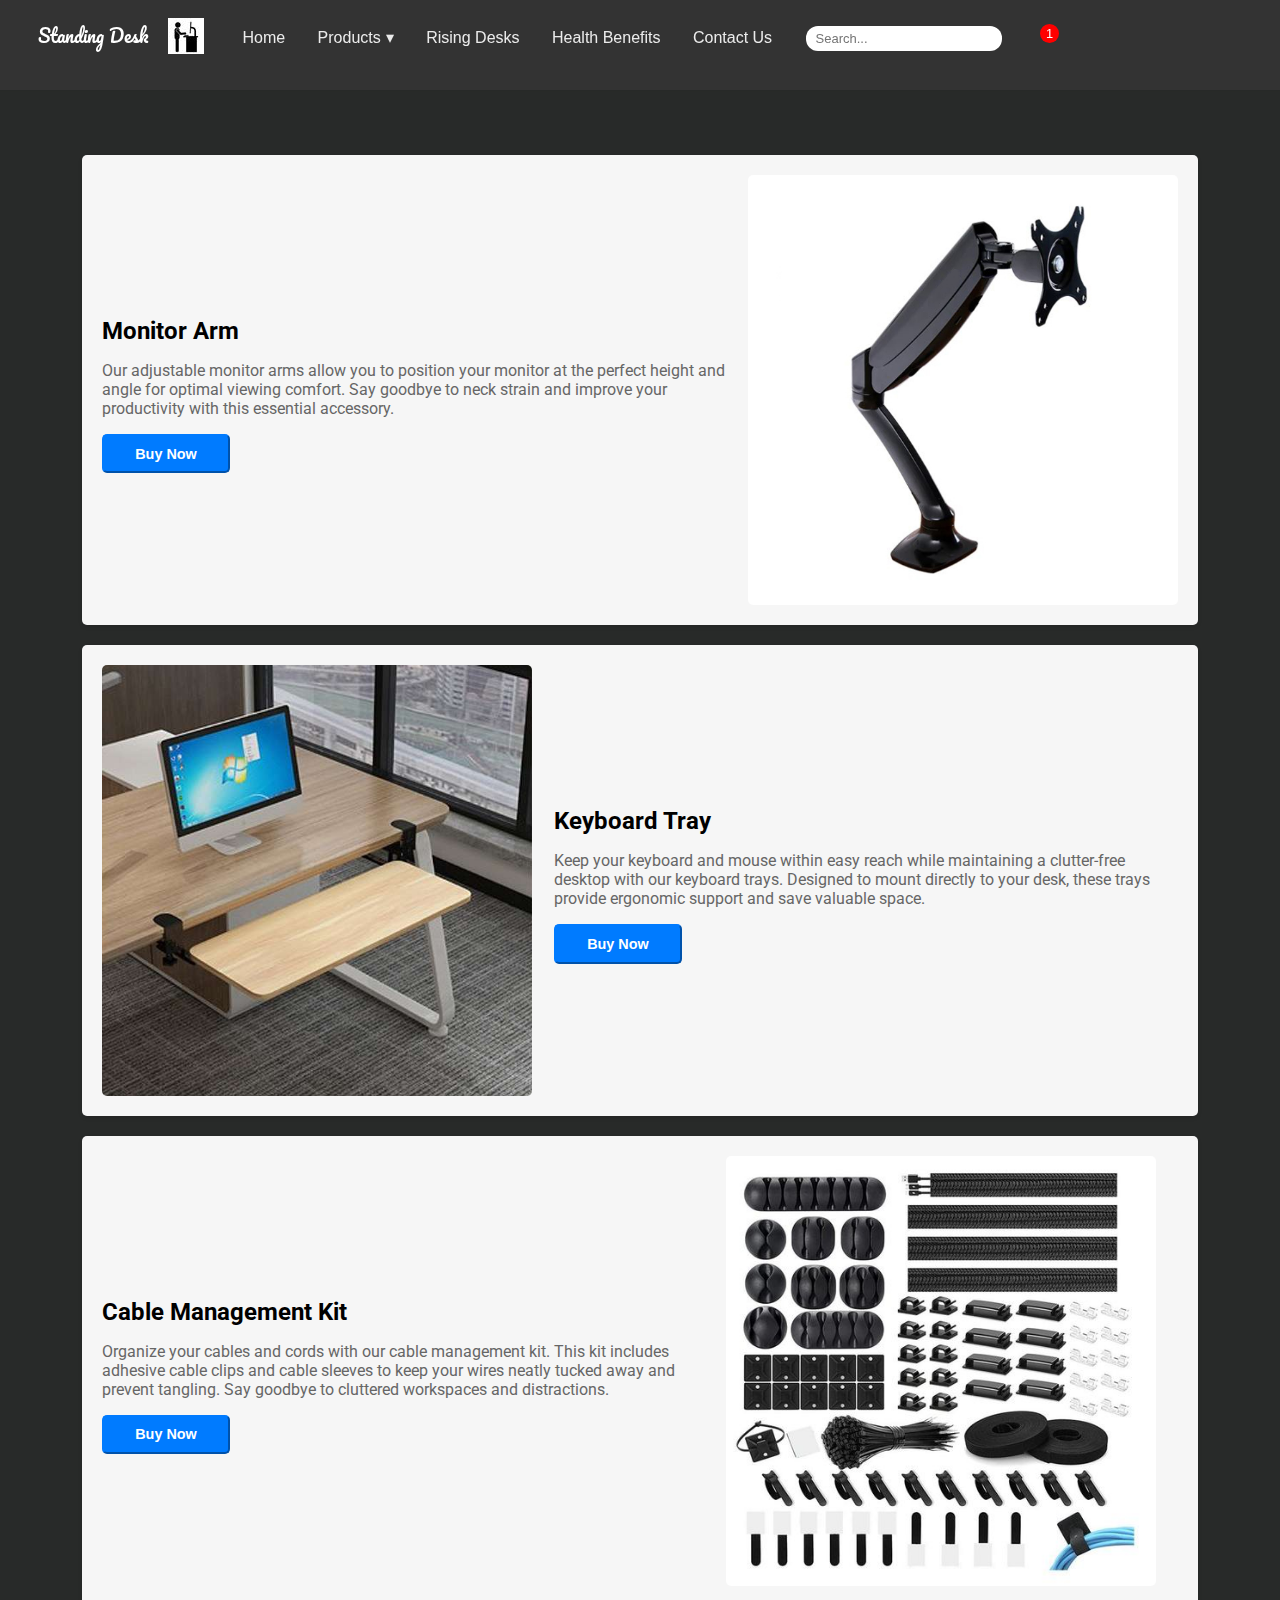
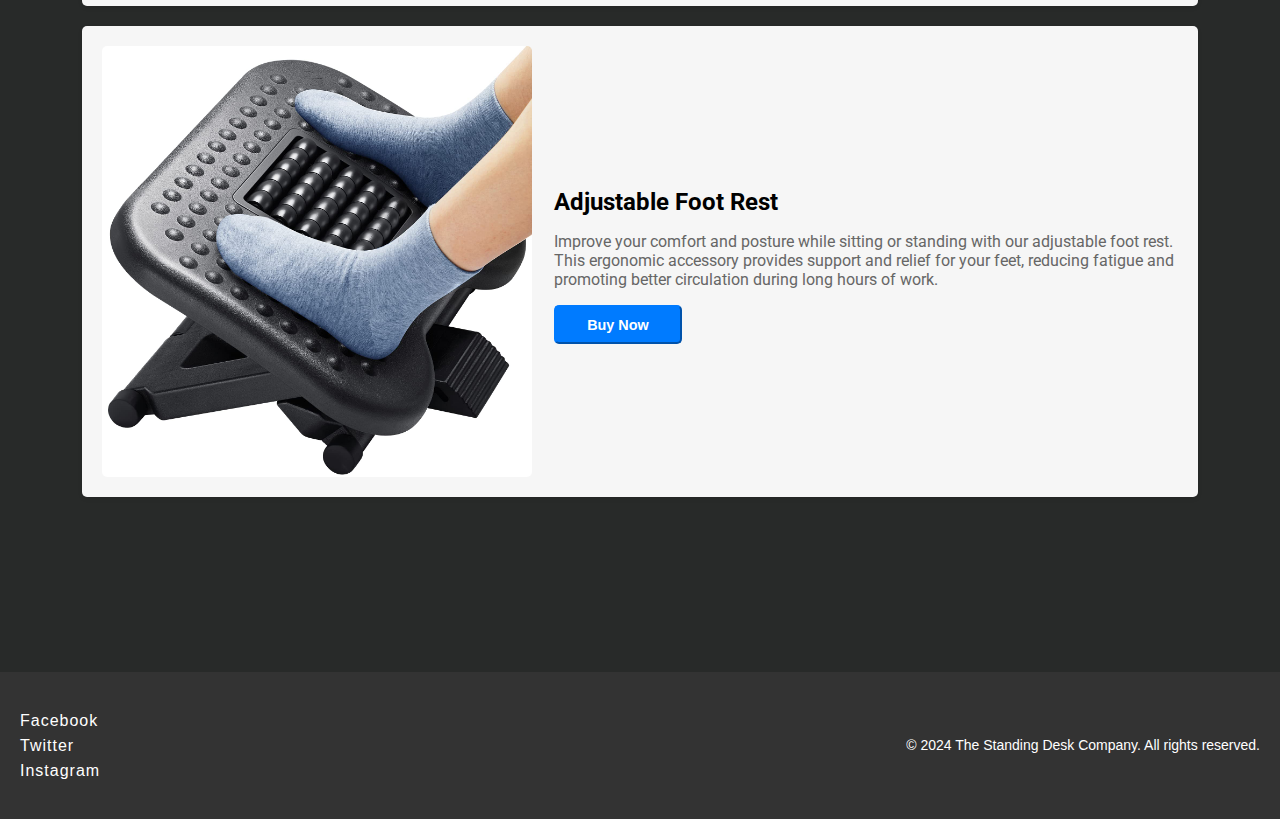
==== accessories.html @ 01220c32 "commit 8" ====
<!DOCTYPE html>
<html lang="en">
<head>
    <meta charset="UTF-8">
    <meta name="viewport" content="width=device-width, initial-scale=1.0">
    <title>Standing Desk Company</title>
    <link rel="stylesheet" href="mainStyle.css">
    <link rel="stylesheet" href="healthBenefits.css">
    <!-- google font import -->
    <link rel="preconnect" href="https://fonts.googleapis.com">
    <link rel="preconnect" href="https://fonts.gstatic.com" crossorigin>
    <link href="https://fonts.googleapis.com/css2?family=Pacifico&display=swap" rel="stylesheet">
    <link href="https://fonts.googleapis.com/css2?family=Pacifico&family=Roboto:ital,wght@0,100;0,300;0,400;0,500;0,700;0,900;1,100;1,300;1,400;1,500;1,700;1,900&display=swap" rel="stylesheet">
    <link rel="stylesheet" href="https://cdnjs.cloudflare.com/ajax/libs/font-awesome/6.5.2/css/all.min.css" integrity="sha512-SnH5WK+bZxgPHs44uWIX+LLJAJ9/2PkPKZ5QiAj6Ta86w+fsb2TkcmfRyVX3pBnMFcV7oQPJkl9QevSCWr3W6A==" crossorigin="anonymous" referrerpolicy="no-referrer" />
    <link rel="icon" type="image/x-icon" href="img/web_logo.jpg">
</head>
<body>

  <header>
  <!-- start of nav-bar -->
  <nav id="menu">
    <input type="checkbox" id="responsive-menu"><label></label>
    <ul>
      <li>
        <div id="logo_container"><span id="logo">Standing Desk</span><img id="img_logo" src="img/web_logo.jpg" alt="">
        </div>
      </li>
      <li><a href="homePage.html">Home</a></li>
      <li><a class="dropdown-arrow" href="#">Products</a>
        <ul class="sub-menus">
          <li><a href="ergonomicChairs.html">Ergonomic Chairs</a></li>
          <li><a href="accessories.html">Accessories</a></li>
        </ul>
      </li>
      <li><a href="risingDesks.html">Rising Desks</a></li>
      <li><a href="healthBenefits.html">Health Benefits</a></li>
      <li><a href="contactUs.html">Contact Us</a></li>
      <li>
        <input id="search_box" type="text" placeholder="Search...">
        <i class="fa-solid fa-magnifying-glass"></i>
        <div id="search_container">
         
        </div>
      </li>
      <li>
        <div class="icon-container">
          <a href="shoppingCart.html">
          <i class="fa-solid fa-cart-shopping"></i>
          <span id="badge" class="badge">1</span>
          </a>
        </div>
      </li>
    </ul>
  </nav>

  <!-- end of nav-bar -->
    </header>

    <!-- start of health benefit Section -->
    <div class="health_benefit_container">
        <div class="benefit">
            <img class="img1" src="img/Monitor Arm.jpg" alt="Monitor Arm">
            <div class="benefit_body_right">
                <h2>Monitor Arm</h2>
                <p>Our adjustable monitor arms allow you to position your monitor at the perfect height and angle for optimal viewing comfort. Say goodbye to neck strain and improve your productivity with this essential accessory.</p>
                <button class="buy_btn" id="buy_btn15">Buy Now</button>
            </div>
        </div>
        
        <div class="benefit">
            <div class="benefit_body_left">
                <h2>Keyboard Tray</h2>
                <p>Keep your keyboard and mouse within easy reach while maintaining a clutter-free desktop with our keyboard trays. Designed to mount directly to your desk, these trays provide ergonomic support and save valuable space.</p>
                <button class="buy_btn" id="buy_btn16">Buy Now</button>
            </div>
            <img class="img2" src="img/Keyboard Tray.jpg" alt="Keyboard Tray">
        </div>
                
        <div class="benefit">
            <img class="img2" src="img/Cable Management Kit.jpg" alt="Cable Management">
            <div class="benefit_body_right">
                <h2>Cable Management Kit</h2>
                <p>Organize your cables and cords with our cable management kit. This kit includes adhesive cable clips and cable sleeves to keep your wires neatly tucked away and prevent tangling. Say goodbye to cluttered workspaces and distractions.</p>
                <button class="buy_btn" id="buy_btn17">Buy Now</button>
            </div>
        </div>

        <div class="benefit">
          <div class="benefit_body_left">
                <h2>Adjustable Foot Rest</h2>
                <p>Improve your comfort and posture while sitting or standing with our adjustable foot rest. This ergonomic accessory provides support and relief for your feet, reducing fatigue and promoting better circulation during long hours of work.</p>
                <button class="buy_btn" id="buy_btn18">Buy Now</button>
          </div>
          <img class="img2" src="img/Adjustable Foot Rest.jpg" alt="Foot Rest">
      </div>
    </div>
    <!-- end of health benefit Section -->

    <!-- start of footer Section -->
    <footer>
            <div class="container">
                <ul class="social_media">
                    <li><a href="#"><i class="fa-brands fa-facebook"></i> Facebook</a></li>
                    <li><a href="#"><i class="fa-brands fa-twitter"></i> Twitter</a></li>
                    <li><a href="#"><i class="fa-brands fa-instagram"></i> Instagram</a></li>
                </ul>
                <p>&copy; 2024 The Standing Desk Company. All rights reserved.</p>
            </div>
    </footer>
    <!-- end of footer Section -->
          <script src="script.js"></script>
      </body>
      </html>
---- mainStyle.css ----
*{
    box-sizing: border-box;
}

body{
    margin: 0;
    padding: 0;
    font-family: Arial, Helvetica, sans-serif;
	user-select: none;
	background-color: #282A29;
	overflow-x: hidden;
}

/* start of navbar section css */
#menu {
	background: #333;
	height: 10vh;
	width: 100%;
	padding-left: 18px;
	position:fixed;
  	top: 0;
	z-index: 1;
	box-shadow: #282a29a1 0px 1px,#282a2991 0px 2px;
} 

#logo_container{
	display: flex;
	flex-direction: row;
	align-items: center;
	margin-right: 20px;
}

#logo{
    font-family: "Pacifico", cursive;
  	font-weight: 400;
  	font-style:normal;
	font-size: large;
    color: #FFFFFF;
    padding: 20px;
}


#menu ul, #menu li {
	margin: 0 auto;
	padding: 0;
	list-style: none
}

#menu ul {
	width: 100%;
	text-align: left;
}

#menu li {
	display: inline-block;
	position: relative;
}

#menu a {
	display: block;
	line-height: 45px;
	padding: 0 14px;
	text-decoration: none;
	color: #ffffffe7;
	font-size: 16px;
}

#search_box{
	padding: 5px 10px;
	border-radius: 12px;
	border: none;
	margin-left: 15px;
	font-size: 13px;
}

#search_container{
	width: 100%;
	background-color: #FFFFFF;
	border-radius: 3px;
	padding: 1%;
	position: absolute;
	display: none;
}

.search_item{
    display: flex;
    flex-direction: row;
    border: 2px solid #666;
	padding: 1%;
    border-radius: 2px;
	width: 100%;
}

.search_item img{
	width: 3rem;
	object-fit: cover;
}

.vr_line{
    margin-left: 10px;
    background-color: #666;
    padding: 1px;
}

.search_item h5{
    margin-left: 1%;
    width: 70%;
}

.fa-cart-shopping, .fa-magnifying-glass{
	font-size: large;
	color: #ffffffe7;
	margin: 10px;
	cursor: pointer;
}

.badge {
    position: relative;
    top: -5px;
    right: 20px;
    background-color: red; /* Change the background color as needed */
    color: white; /* Change the text color as needed */
    border-radius: 50%;
    padding: 2px 6px;
    font-size: 0.8em;
}

.icon-container:hover{
    .fa-cart-shopping{
        color: #000;
    }
}

#menu a.dropdown-arrow:after {
	content: "\25BE";
	margin-left: 5px;
}

#menu li a:hover {
	color: #282A29;
	background: #FFFFFF;
	opacity: 0.98;
	transition: ease-in-out 0.2s;
}

#responsive-menu {
	display: none;
	margin: 0;
	padding: 0;
	height: 45px;
	width: 100%;
	opacity: 0;
	cursor: pointer;
}

#menu label {
	display: none;
	line-height: 45px;
	text-align: center;
	position: absolute;
	left: 35px;
}

#menu label:before {
	font-size: 1.6em;
	color: #FFFFFF;
	content: "\2261"; 
	margin-left: 20px;
}

#menu ul.sub-menus{
	height: auto;
	overflow: hidden;
	width: 170px;
	background: #444444;
	position: absolute;
	z-index: 99;
	display: none;
}

#menu ul.sub-menus li {
	display: block;
	text-align: left;
	width: 100%;
}

#menu ul.sub-menus a {
	color: #ffffffe7;
	font-size: 16px;
}

#menu li:hover ul.sub-menus {
	display: block;
	transition: ease-in-out 0.2s;
}

#menu ul.sub-menus a:hover{
	color: #282A29;
	background: #FFFFFF;
	opacity: 0.98;
	border: 1px solid #282A29;
	transition: ease-in-out 0.2s;
}
/* end of navbar section css */

/* start of video background section css */
#video_container{
	width: 100%;
	height: 100vh;
}

#video-background {
	position: absolute;
	top: 0;
	right: 0;
	bottom: 0;
	left: 0;
	width: 100%;
	height: 100vh;
	object-fit: cover;
	z-index: -1;
}

.content {
	position: absolute;
	top: 50%;
	left: 50%;
	transform: translate(-50%, -50%);
	color: white;
	text-align: center;
}

.learn_more_btn {
	background-color: transparent;
	border: 1.5px solid #ffffff;
	border-radius: 22px;
	color: #ffffff;
	padding: 10px 20px;
	font-size: 16px;
	cursor: pointer;
	transition: background-color 0.3s ease;
	outline: none;
}

  .learn_more_btn:hover {
	background-color: #ffffffd5;
	color: #000000;
	transition: ease-in-out 0.2s;
}
/* end of video background section css */

/* start of special offer section css */
.special_offers_container {
	width: 100%;
    display: flex;
    flex-wrap: wrap;
	justify-content: center;
	margin: 5vh 0;
}

.offer {
    flex-basis: 30%;
    text-align: center;
	background-color: #fff;
	box-shadow: #595c5a9d 0px 5px 15px;
	margin: 10px;
	padding: 5px;
	border-radius: 5px;
	border: 1px solid;
	letter-spacing: normal;
	box-shadow: rgba(0, 0, 0, 0.24) 0px 3px 8px;
	font-family: "Roboto", sans-serif;
  	font-weight: 400;
  	font-style: normal;
	display: flex;
    flex-direction: column;
    justify-content: space-between;
    align-items: center;
}

.offer:hover{
	background-color: #3333334d;
	color: #FFFFFF;
	border: 1px solid #FFFFFF;
	opacity: 0.9;
	transition: ease-in-out 0.2s;
	box-shadow: rgba(207, 206, 206, 0.32) 0px 3px 8px, rgba(207, 206, 206, 0.28) 0px 4px 9px, rgba(207, 206, 206, 0.24) 0px 5px 11px;
}

.offer img {
    width: 100%;
    height: auto;
	object-fit: cover;
	border-radius: 5px;
}

hr{
    width: 100%;
}

.offer h3 {
    margin-top: 0px;
}

.buy_btn{
    color: #fff;
    background-color: #007bff;
    padding: 0.6rem 1.2rem;
    width: 8rem;
    border-radius: 5px;
    border-color: #007bff;
	font-size: 0.9rem;
    font-weight: 600;
	cursor: pointer;
	transition: background-color 0.2s ease;
}

.buy_btn:hover {
    color: #212529;
    background-color: #FFFFFF;
    border-color: #fffffff1;
    box-shadow: 0 0 10px rgba(255, 255, 255, 0.8);
}

.buy_btn:focus,
.buy_btn.focus {
    box-shadow: 0 0 0 0.2rem rgba(231, 234, 238, 0.5);
}

.offer:hover{
    .buy_btn{
        color: #333333;
        background-color: #f5f5dc;
        border-color: #f5f5dc; 
    }
}
/* end of special offer section css */

/*  start of footer section css */
.container{
	animation-name: fadeIn;
    animation-duration: 3s;
}

footer {
    background-color: #333;
    color: #fff;
    padding: 20px 0;
    text-align: center;
}

footer .container {
    display: flex;
    justify-content: space-between;
    align-items: center;
	margin: 0 20px;
}

.social_media {
    list-style: none;
    padding: 0;
}

.social_media li {
    display: block;
    margin-right: 10px;
	text-align: left;
	line-height: 25px;
	letter-spacing: 1px;
}

.social_media li a{
	color: #ffffff;
	text-decoration: none;
}

.social_media li:last-child {
    margin-right: 0;
}

.social_media img {
    width: 30px;
    height: 30px;
    border-radius: 50%;
}

footer p {
    font-size: 14px;
}
/*  end of footer section css */

 /* start of modal popup css*/
 .modal {
	display: none; 
	position: fixed;
	z-index: 9999;
	left: 0;
	top: 0;
	width: 100%;
	height: 100%;
	overflow: auto;
	background-color: rgba(0,0,0,0.4);
  }

  .modal-content {
	font-family: "Pacifico", cursive;
  	font-weight: 400;
	font-size: large;
	background-color: #fefefef6;
	margin: 10% auto;
	padding: 20px;
	border: 1px solid #888;
	border-radius: 8px;
	width: 80%;
  }

  .close:hover{
	cursor: pointer;
	color: #888;
  }

  .hello{
	text-align: center;
  }
/* start of modal popup css*/


/* css responsive code */
@media screen and (max-width: 1150px){
	#search_container{
		position: relative;
	}
	
	#menu {
		position: relative;
		height: 7.5vh;
	}

	#menu ul {
		background:#444444;
		position:absolute;
		top:100%;
		right:0;
		left:0;
		z-index:3;
		height:auto;
		display:none;
		text-align:left;
	}

	#menu ul.sub-menus {
		width:100%;
		position:static;
	}

	#menu ul.sub-menus a {
		padding-left:30px;
	}

	#menu li {
		display:block;
		float:none;
		width:auto;
	}

	#responsive-menu, #menu label {
		position:absolute;
		top:0;
		left:0;
		display:block
	}

	#responsive-menu {
		z-index:4
	}

	#responsive-menu:checked + label {
		color:#FFFFFF
	}

	#responsive-menu:checked + label:before {
		content:"\00d7"
	}

	#responsive-menu:checked ~ ul {
		display:block
	}
}

@media screen and (max-width: 800px){
	#menu{
		height: 6vh;
	}

	.offer {
		flex-basis: 45%;
	}

	footer .container {
		flex-direction: column;
		align-items: center;
		margin: 0;
	}

	.buy_btn{
		padding: 0.2rem 0.6rem;
		font-weight: 400;
		width: 5.5rem;
	}

	h1{
        font-size:3.5vw
    }
    h2{
        font-size:3.25vw
    }
    h3{
        font-size:3vw
    }
    h4{
        font-size:2.75vw
    }
    h5{
        font-size:2.5vw;
    }
    h6{
        font-size:2vw
    }
    p{
        font-size:2vw;
    }
    a{
        font-size: medium;
    }
    li{
        font-size: medium;
    }
    span{
        font-size: 3.5vw;
    }
}
/* css responsive code */

@keyframes fadeIn{
	0%{opacity: 0;}
	100%{opacity: 1;}
}
---- healthBenefits.css ----
.health_benefit_container{
    margin: 15vh 0;
    padding: 20px;
    width: 100%;
    display: flex;
    flex-direction: column;
    flex-wrap: wrap;
    justify-content: center;
    align-items: center;
    font-family: "Roboto", sans-serif;
}

.benefit {
    width: 90%;
    background-color: #fffffff5;
    border-radius: 5px;
    box-shadow: 0 2px 4px rgba(0, 0, 0, 0.1);
    padding: 20px;
    margin-bottom: 20px;
    display: flex;
    flex-direction: row-reverse;
    justify-content: space-around;
    align-items: center;
}

.benefit_body{
    margin: 20px;
}

.benefit img, .benefit video{
    width: 40%;
    height: auto;
    border-radius: 5px;
    object-fit: cover;
}

.benefit h2 {
    margin-top: 10px;
    margin-bottom: 10px;
}

.benefit p {
    color: #666;
}

.img1{
    margin-left: 2%;
    position: relative;
    animation-name: moving;
    animation-duration: 2s;
}

.img2{
    margin-right: 2%;
    position: relative;
    animation-name: moving2;
    animation-duration: 2s;
}

@keyframes moving{
    0%{right: 100%;}
    100%{right: 0%;}
}

@keyframes moving2{
    0%{left: 100%;}
    100%{left: 0%;}
}

.benefit_body_right{
    position: relative;
    animation-name: text_moving;
    animation-duration: 2s;
}

.benefit_body_left{
    position: relative;
    animation-name: text_moving2;
    animation-duration: 2s;
}

@keyframes text_moving{
    0%{left: 100%;}
    100%{left: 0%;}
}

@keyframes text_moving2{
    0%{right: 100%;}
    100%{right: 0%;}
}

@media screen and (max-width: 800px){
    .health_benefit_container {
        margin: 10vh 0;
    }

    .benefit {
        width: 100%;
        padding: 0.5rem;
    }

    .benefit img, .benefit video{
        width: 50%;
    }
}
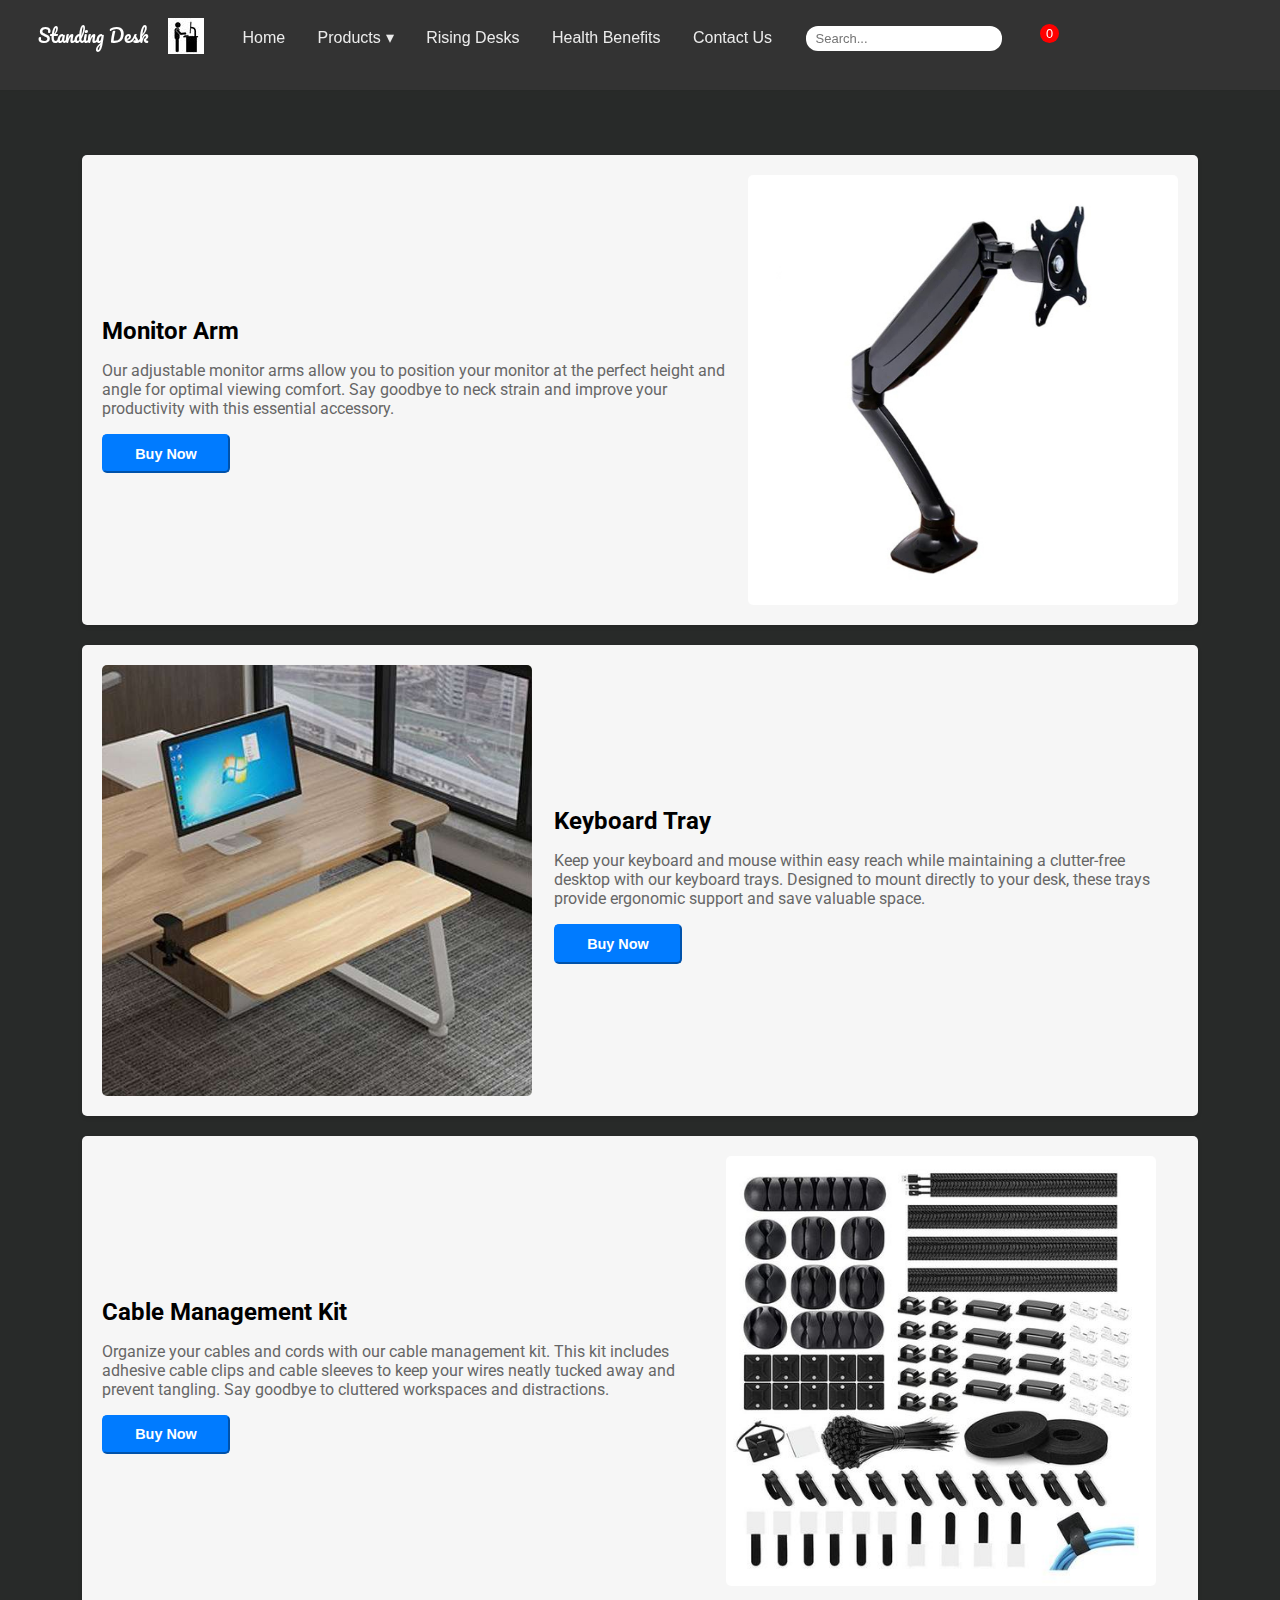
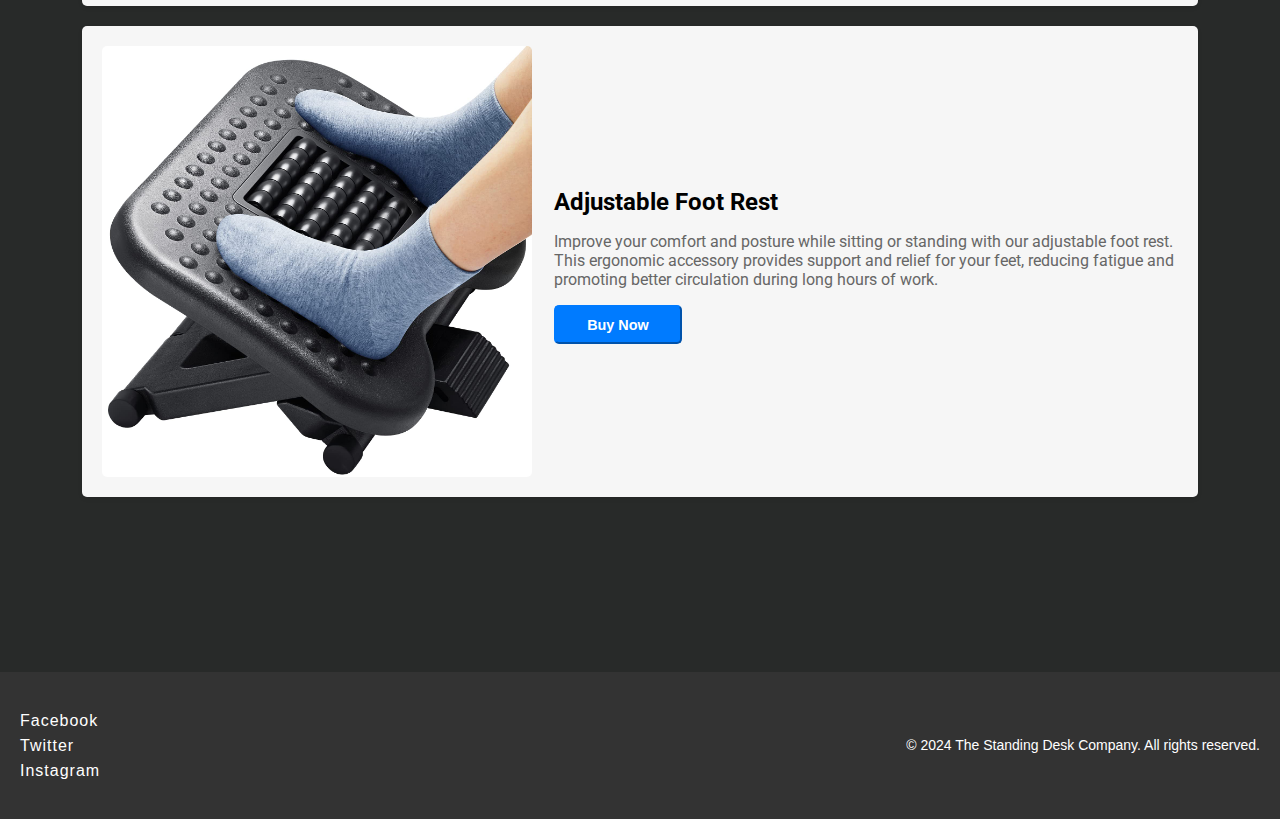
==== commit 535de7bd: "commit 9" ====
--- a/accessories.html
+++ b/accessories.html
@@ -44,9 +44,9 @@
       </li>
       <li>
         <div class="icon-container">
-          <a href="shoppingCart.html">
+          <a href="#">
           <i class="fa-solid fa-cart-shopping"></i>
-          <span id="badge" class="badge">1</span>
+          <span id="badge" class="badge">0</span>
           </a>
         </div>
       </li>
@@ -108,6 +108,29 @@
             </div>
     </footer>
     <!-- end of footer Section -->
-          <script src="script.js"></script>
+
+        <!-- start of Modal pop up-->
+        <div id="myModal" class="modal">
+          <div class="modal-content">
+            <span class="close"><i class="fa-solid fa-xmark"></i></span>
+            <p class="hello">Hello! Welcome to our standing desk website.</p>
+    
+          </div>
+        </div>
+        <!-- end of Modal pop up-->
+        
+        <!-- start of  buy model -->
+        <div id="buyModel" class="modal">
+          <div class="modal-content">
+            <span class="close"><i class="fa-solid fa-xmark"></i></span>
+            <p class="hello">Your buy items.</p>
+            <div class="buy_item_container" id="buy_item_container">
+              
+            </div>
+          </div>
+        </div>
+        <!-- end of  buy model -->
+
+        <script src="script.js"></script>
       </body>
       </html>--- a/mainStyle.css
+++ b/mainStyle.css
@@ -39,7 +39,6 @@
     padding: 20px;
 }
 
-
 #menu ul, #menu li {
 	margin: 0 auto;
 	padding: 0;
@@ -65,6 +64,7 @@
 	font-size: 16px;
 }
 
+/* start of search bar css */
 #search_box{
 	padding: 5px 10px;
 	border-radius: 12px;
@@ -91,21 +91,21 @@
 	width: 100%;
 }
 
+.search_item:hover{
+	opacity: 0.9;
+	cursor: pointer;
+}
+
 .search_item img{
 	width: 3rem;
 	object-fit: cover;
 }
 
-.vr_line{
-    margin-left: 10px;
-    background-color: #666;
-    padding: 1px;
-}
-
 .search_item h5{
     margin-left: 1%;
     width: 70%;
 }
+/* end of search bar css */
 
 .fa-cart-shopping, .fa-magnifying-glass{
 	font-size: large;
@@ -114,6 +114,7 @@
 	cursor: pointer;
 }
 
+/* start of shopping cart css */
 .badge {
     position: relative;
     top: -5px;
@@ -125,11 +126,63 @@
     font-size: 0.8em;
 }
 
+.buy_item_container{
+    background-color: #fff;
+    width: 100%;
+    border-radius: 5px;
+    display: flex;
+    flex-direction: column;
+	justify-content: center;
+	align-items: center;
+    padding: 1%;
+}
+
+.buy_item_container h2{
+    margin-left: 10px;
+}
+
+.buy_item{
+    display: flex;
+    flex-direction: row;
+    border: 1px solid #666;
+    padding: 1%;
+    border-radius: 5px;
+    margin-bottom: 1%;
+}
+
+.buy_item img{
+    width: 15%;
+    border-radius: 5px;
+    margin-left: 1%;
+}
+
+.vr_line{
+    margin-left: 10px;
+    background-color: #666;
+    padding: 1px;
+}
+
+.buy_item h3{
+    margin-left: 1%;
+    width: 70%;
+}
+
+.fa-trash{
+    align-self: center;
+    margin: 0 auto;
+}
+
+.fa-trash:hover{
+    cursor: pointer;
+    color: rgba(0, 0, 0, 0.7);
+}
+
 .icon-container:hover{
     .fa-cart-shopping{
         color: #000;
     }
 }
+/* end of shopping cart css */
 
 #menu a.dropdown-arrow:after {
 	content: "\25BE";
@@ -403,15 +456,18 @@
   }
 
   .modal-content {
-	font-family: "Pacifico", cursive;
-  	font-weight: 400;
-	font-size: large;
 	background-color: #fefefef6;
 	margin: 10% auto;
 	padding: 20px;
 	border: 1px solid #888;
 	border-radius: 8px;
 	width: 80%;
+  }
+
+  .modal-content .hello{
+	font-family: "Pacifico", cursive;
+  	font-weight: 400;
+	font-size: large;
   }
 
   .close:hover{
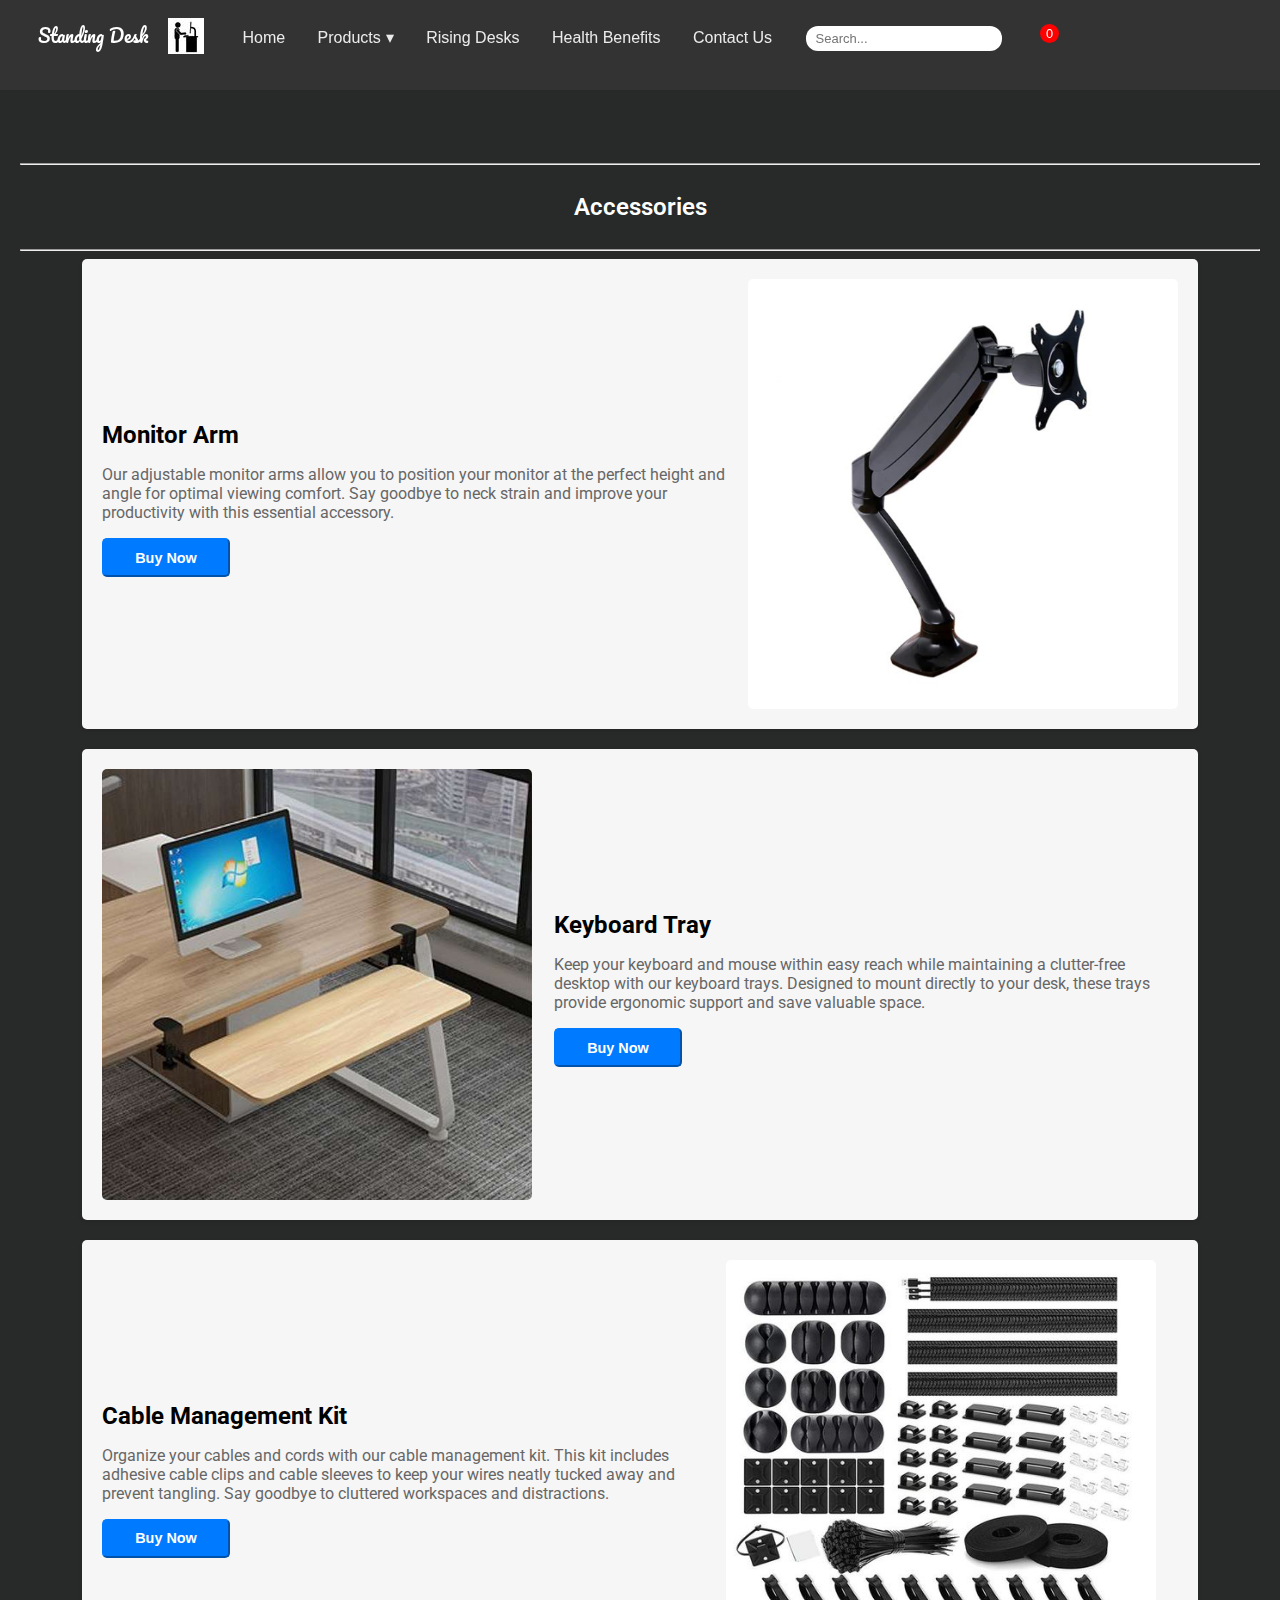
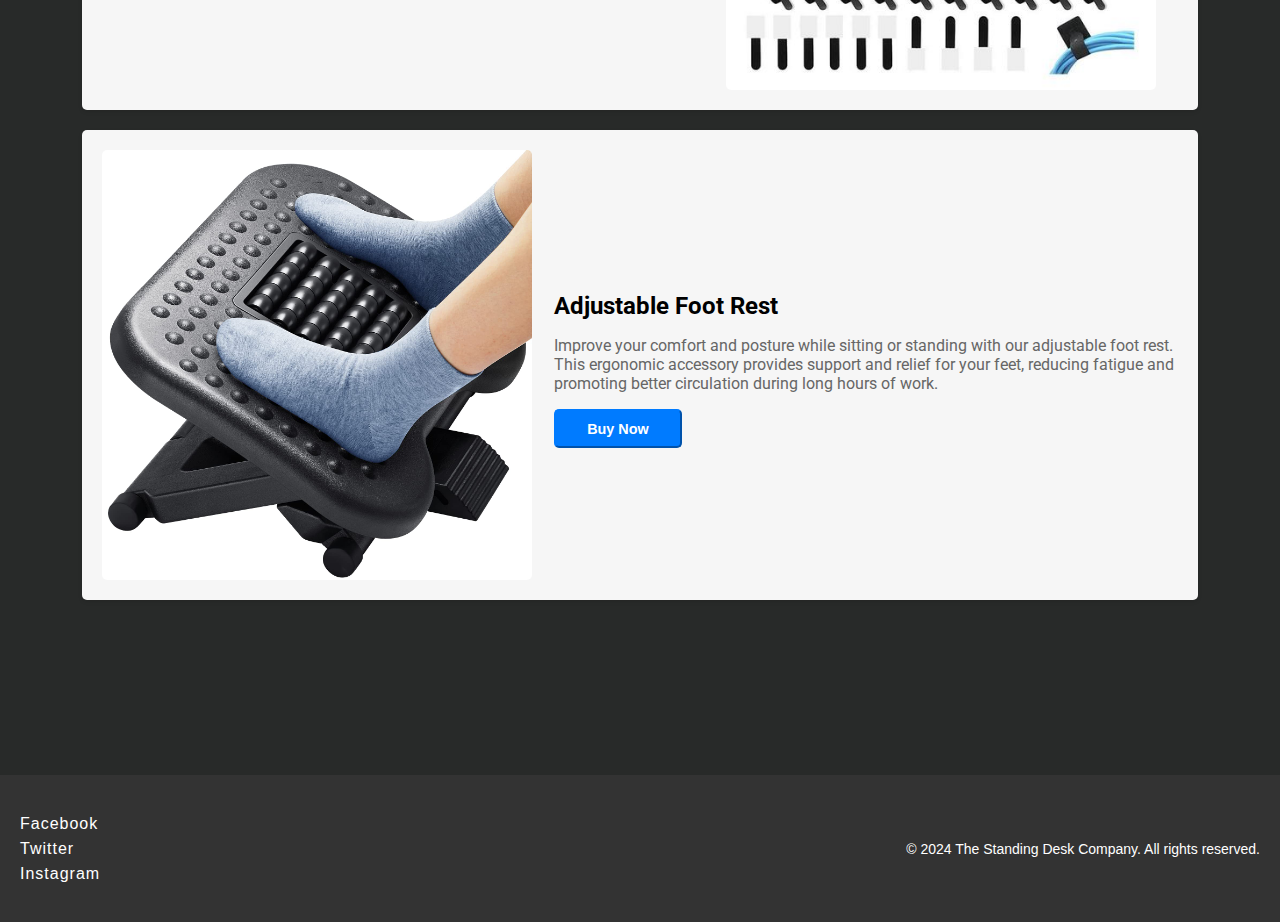
==== commit bae9c9a5: "commit 12" ====
--- a/accessories.html
+++ b/accessories.html
@@ -3,7 +3,7 @@
 <head>
     <meta charset="UTF-8">
     <meta name="viewport" content="width=device-width, initial-scale=1.0">
-    <title>Standing Desk Company</title>
+    <title>Accessories - Standing Desk Company</title>
     <link rel="stylesheet" href="mainStyle.css">
     <link rel="stylesheet" href="healthBenefits.css">
     <!-- google font import -->
@@ -58,6 +58,9 @@
 
     <!-- start of health benefit Section -->
     <div class="health_benefit_container">
+      <hr>
+      <h2 class="section_header">Accessories</h2>
+      <hr>
         <div class="benefit">
             <img class="img1" src="img/Monitor Arm.jpg" alt="Monitor Arm">
             <div class="benefit_body_right">
--- a/mainStyle.css
+++ b/mainStyle.css
@@ -303,6 +303,12 @@
 /* end of video background section css */
 
 /* start of special offer section css */
+.section_header{
+	font-weight: 600;
+    color: #FFFFFF;
+	text-align: center;
+}
+
 .special_offers_container {
 	width: 100%;
     display: flex;
@@ -329,15 +335,11 @@
     flex-direction: column;
     justify-content: space-between;
     align-items: center;
+	transition: transform 0.5s ease;
 }
 
 .offer:hover{
-	background-color: #3333334d;
-	color: #FFFFFF;
-	border: 1px solid #FFFFFF;
-	opacity: 0.9;
-	transition: ease-in-out 0.2s;
-	box-shadow: rgba(207, 206, 206, 0.32) 0px 3px 8px, rgba(207, 206, 206, 0.28) 0px 4px 9px, rgba(207, 206, 206, 0.24) 0px 5px 11px;
+	transform: translate(-5px, -5px);
 }
 
 .offer img {
@@ -365,27 +367,18 @@
 	font-size: 0.9rem;
     font-weight: 600;
 	cursor: pointer;
-	transition: background-color 0.2s ease;
+	transition: background-color 0.5s ease-in-out;
 }
 
 .buy_btn:hover {
-    color: #212529;
-    background-color: #FFFFFF;
-    border-color: #fffffff1;
-    box-shadow: 0 0 10px rgba(255, 255, 255, 0.8);
+    color: #fff;
+    background-color: #0069d9;
+    border-color: #0062cc;
 }
 
 .buy_btn:focus,
 .buy_btn.focus {
-    box-shadow: 0 0 0 0.2rem rgba(231, 234, 238, 0.5);
-}
-
-.offer:hover{
-    .buy_btn{
-        color: #333333;
-        background-color: #f5f5dc;
-        border-color: #f5f5dc; 
-    }
+    box-shadow: 0 0 0 0.2rem rgba(0, 123, 255, 0.5);
 }
 /* end of special offer section css */
 
--- a/healthBenefits.css
+++ b/healthBenefits.css
@@ -21,6 +21,11 @@
     flex-direction: row-reverse;
     justify-content: space-around;
     align-items: center;
+    transition: transform 0.3s ease;
+}
+
+.benefit:hover{
+    transform: translate(-5px,-5px);
 }
 
 .benefit_body{
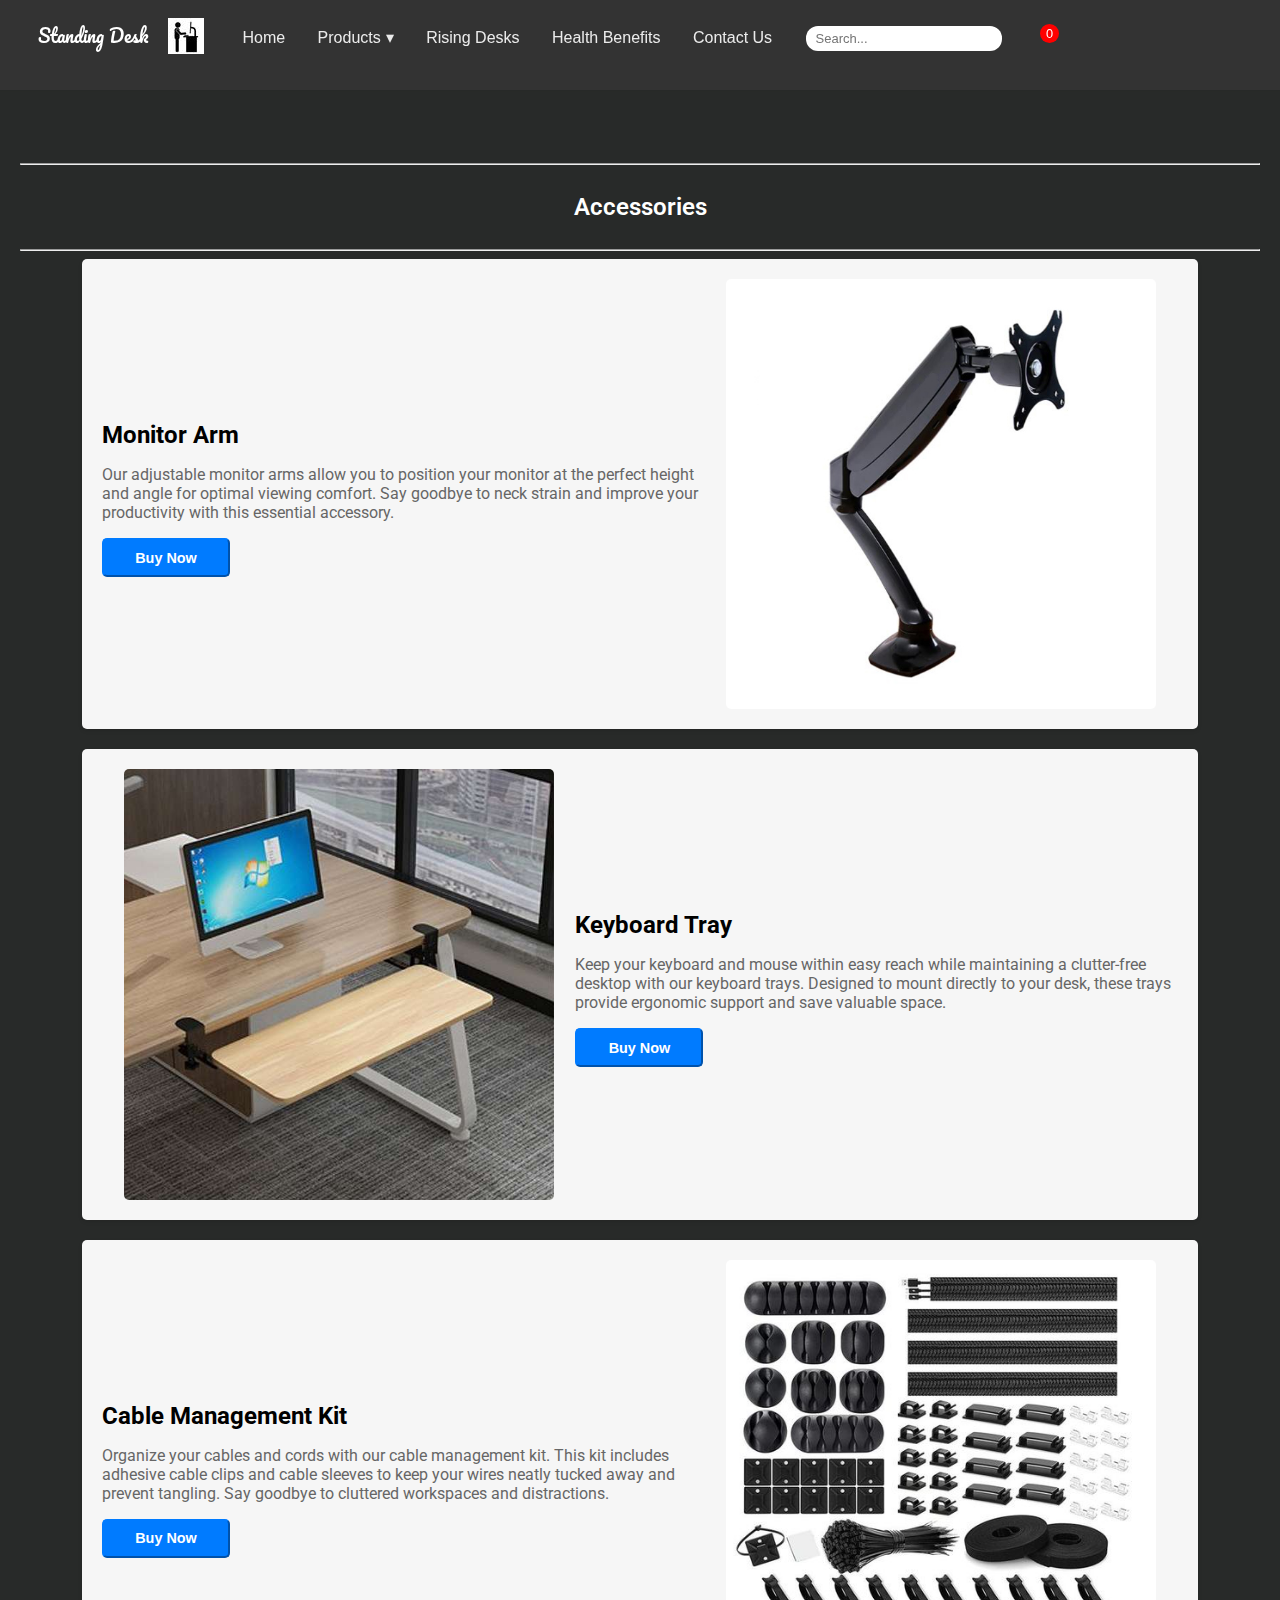
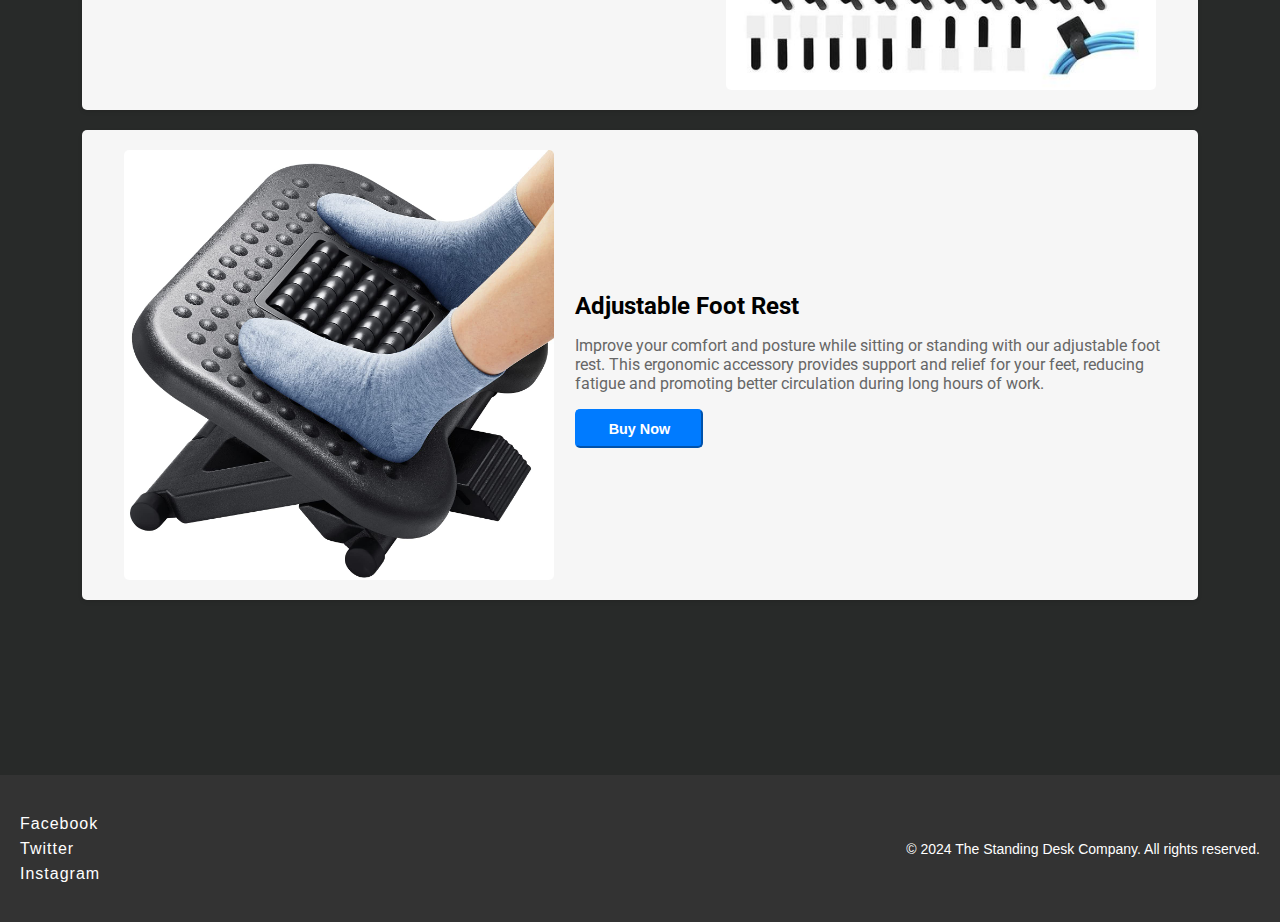
==== commit 9530b8b6: "commit 13" ====
--- a/accessories.html
+++ b/accessories.html
@@ -5,7 +5,6 @@
     <meta name="viewport" content="width=device-width, initial-scale=1.0">
     <title>Accessories - Standing Desk Company</title>
     <link rel="stylesheet" href="mainStyle.css">
-    <link rel="stylesheet" href="healthBenefits.css">
     <!-- google font import -->
     <link rel="preconnect" href="https://fonts.googleapis.com">
     <link rel="preconnect" href="https://fonts.gstatic.com" crossorigin>
@@ -111,29 +110,5 @@
             </div>
     </footer>
     <!-- end of footer Section -->
-
-        <!-- start of Modal pop up-->
-        <div id="myModal" class="modal">
-          <div class="modal-content">
-            <span class="close"><i class="fa-solid fa-xmark"></i></span>
-            <p class="hello">Hello! Welcome to our standing desk website.</p>
-    
-          </div>
-        </div>
-        <!-- end of Modal pop up-->
-        
-        <!-- start of  buy model -->
-        <div id="buyModel" class="modal">
-          <div class="modal-content">
-            <span class="close"><i class="fa-solid fa-xmark"></i></span>
-            <p class="hello">Your buy items.</p>
-            <div class="buy_item_container" id="buy_item_container">
-              
-            </div>
-          </div>
-        </div>
-        <!-- end of  buy model -->
-
-        <script src="script.js"></script>
       </body>
       </html>--- a/mainStyle.css
+++ b/mainStyle.css
@@ -64,7 +64,6 @@
 	font-size: 16px;
 }
 
-/* start of search bar css */
 #search_box{
 	padding: 5px 10px;
 	border-radius: 12px;
@@ -72,40 +71,6 @@
 	margin-left: 15px;
 	font-size: 13px;
 }
-
-#search_container{
-	width: 100%;
-	background-color: #FFFFFF;
-	border-radius: 3px;
-	padding: 1%;
-	position: absolute;
-	display: none;
-}
-
-.search_item{
-    display: flex;
-    flex-direction: row;
-    border: 2px solid #666;
-	padding: 1%;
-    border-radius: 2px;
-	width: 100%;
-}
-
-.search_item:hover{
-	opacity: 0.9;
-	cursor: pointer;
-}
-
-.search_item img{
-	width: 3rem;
-	object-fit: cover;
-}
-
-.search_item h5{
-    margin-left: 1%;
-    width: 70%;
-}
-/* end of search bar css */
 
 .fa-cart-shopping, .fa-magnifying-glass{
 	font-size: large;
@@ -126,57 +91,6 @@
     font-size: 0.8em;
 }
 
-.buy_item_container{
-    background-color: #fff;
-    width: 100%;
-    border-radius: 5px;
-    display: flex;
-    flex-direction: column;
-	justify-content: center;
-	align-items: center;
-    padding: 1%;
-}
-
-.buy_item_container h2{
-    margin-left: 10px;
-}
-
-.buy_item{
-    display: flex;
-    flex-direction: row;
-    border: 1px solid #666;
-    padding: 1%;
-    border-radius: 5px;
-    margin-bottom: 1%;
-}
-
-.buy_item img{
-    width: 15%;
-    border-radius: 5px;
-    margin-left: 1%;
-}
-
-.vr_line{
-    margin-left: 10px;
-    background-color: #666;
-    padding: 1px;
-}
-
-.buy_item h3{
-    margin-left: 1%;
-    width: 70%;
-}
-
-.fa-trash{
-    align-self: center;
-    margin: 0 auto;
-}
-
-.fa-trash:hover{
-    cursor: pointer;
-    color: rgba(0, 0, 0, 0.7);
-}
-
 .icon-container:hover{
     .fa-cart-shopping{
         color: #000;
@@ -257,6 +171,11 @@
 /* end of navbar section css */
 
 /* start of video background section css */
+.container{
+	animation-name: fadeIn;
+    animation-duration: 3s;
+}
+
 #video_container{
 	width: 100%;
 	height: 100vh;
@@ -383,11 +302,6 @@
 /* end of special offer section css */
 
 /*  start of footer section css */
-.container{
-	animation-name: fadeIn;
-    animation-duration: 3s;
-}
-
 footer {
     background-color: #333;
     color: #fff;
@@ -436,43 +350,383 @@
 /*  end of footer section css */
 
  /* start of modal popup css*/
- .modal {
-	display: none; 
+ .modal-overlay {
+	display: flex;
+	justify-content: center;
 	position: fixed;
-	z-index: 9999;
+	top: 0;
 	left: 0;
-	top: 0;
 	width: 100%;
 	height: 100%;
-	overflow: auto;
-	background-color: rgba(0,0,0,0.4);
+	background-color: rgba(0, 0, 0, 0.5);
+	z-index: 999;
   }
-
-  .modal-content {
-	background-color: #fefefef6;
-	margin: 10% auto;
-	padding: 20px;
-	border: 1px solid #888;
-	border-radius: 8px;
-	width: 80%;
-  }
-
-  .modal-content .hello{
+  
+  .modal {
+	background-color: white;
+	padding: 1rem;
+	border-radius: 5px;
+	box-shadow: 0 0 10px rgba(0, 0, 0, 0.3);
+	width: 30%;
+	height: 20vh;
+	margin-top: 2%;
 	font-family: "Pacifico", cursive;
   	font-weight: 400;
 	font-size: large;
   }
-
-  .close:hover{
+  
+  .close-btn {
+	color: black;
+	border-radius: 5px;
 	cursor: pointer;
-	color: #888;
   }
-
-  .hello{
-	text-align: center;
+  
+  #modalToggle:checked ~ .modal-overlay {
+	display: none;
   }
 /* start of modal popup css*/
 
+/* start of rising desks css */
+.rising_desk_container {
+    margin: 15vh 0;
+    padding: 20px;
+    width: 100%;
+    display: flex;
+    flex-direction: column;
+    flex-wrap: wrap;
+    justify-content: center;
+    align-items: center;
+    font-family: "Roboto", sans-serif;
+    animation-name: fadeIn;
+    animation-duration: 2s;
+}
+
+.desk {
+    width: 90%;
+    background-color: #fffffff5;
+    border-radius: 5px;
+    box-shadow: 0 2px 4px rgba(0, 0, 0, 0.1);
+    padding: 1rem;
+    margin-bottom: 20px;
+    transition: transform 0.3s ease;
+}
+
+.desk:hover{
+    transform: translate(-5px,-5px);
+}
+
+.desk img {
+    width: 40%;
+    height: auto;
+    border-radius: 5px;
+    object-fit: cover;
+}
+
+.img1{
+    margin-right: 2%;
+    float: left;
+    position: relative;
+    animation-name: moving;
+    animation-duration: 2s;
+}
+
+.img2{
+    margin-left: 2%;
+    float: right;
+    position: relative;
+    animation-name: moving2;
+    animation-duration: 2s;
+}
+
+.desk h2 {
+    margin-top: 10px;
+    margin-bottom: 10px;
+}
+
+.desk p {
+    color: #666;
+}
+
+.desk_body_right{
+    text-align: center;
+    position: relative;
+    animation-name: text_moving;
+    animation-duration: 2s;
+}
+
+.desk_body_left{
+    text-align: center;
+    position: relative;
+    animation-name: text_moving2;
+    animation-duration: 2s;
+}
+
+@keyframes text_moving{
+    0%{left: 100%;}
+    100%{left: 0%;}
+}
+
+@keyframes text_moving2{
+    0%{right: 100%;}
+    100%{right: 0%;}
+}
+
+@keyframes moving{
+    0%{right: 100%;}
+    100%{right: 0%;}
+}
+
+@keyframes moving2{
+    0%{left: 100%;}
+    100%{left: 0%;}
+}
+
+@media screen and (max-width: 800px){
+    .rising_desk_container {
+        margin: 10vh 0;
+    }
+
+    .desk {
+        width: 100%;
+        padding: 0.5rem;
+    }
+
+    .desk img{
+        width: 45%;
+    }
+}
+/* end of rising desks css */
+
+/* start of contact us css */
+.contact_us_container{
+    display: flex;
+    align-items: center;
+    justify-content: center;
+    width: 100%;
+    margin: 15vh 0;
+  }
+
+.form_container {
+    border-radius: 5px;
+    background-color: #333;
+    font-family: "Roboto", sans-serif;
+    color: #FFFFFF;
+    letter-spacing:0.5px;
+    padding: 20px;
+    width: 70%;
+    box-shadow: rgba(0, 0, 0, 0.56) 0px 22px 70px 4px;
+    animation-name: fadeIn;
+    animation-duration: 2s;
+}
+
+.accordion {
+  background-color: #f9f9f9;
+  margin: 1rem 0;
+  border: 1px solid #ddd;
+  border-radius: 4px;
+  color: #282A29;
+}
+
+.accordion-header {
+  background-color: #f1f1f1;
+  padding: 10px 20px;
+  cursor: pointer;
+  border-bottom: 1px solid #ddd;
+  display: block;
+}
+
+.accordion-header:hover {
+  background-color: #ddd;
+}
+
+.accordion-panel {
+  padding: 0 20px;
+  background-color: white;
+  overflow: hidden;
+  max-height: 0;
+  transition: max-height 0.2s ease-out;
+}
+
+input[type="checkbox"] {
+  display: none;
+}
+
+#accordion1:checked ~ #accordion-panel-1 {
+  max-height: 10%; 
+}
+
+#accordion2:checked ~ #accordion-panel-2 {
+  max-height: 10%; 
+}
+
+#accordion3:checked ~ #accordion-panel-3 {
+  max-height: 10%; 
+}
+
+  @media screen and (max-width: 800px){
+    .contact_us_container {
+        margin: 10vh 0;
+    }
+
+    .form_container{
+        width: 90%;
+    }
+  }
+  
+form {
+    margin: 0 auto;
+}
+
+.form-group {
+    margin-bottom: 20px;
+}
+
+label {
+    display: block;
+    margin-bottom: 5px;
+    font-weight: bold;
+}
+
+form input,textarea {
+    width: 100%;
+    padding: 10px;
+    font-size: 16px;
+    border: 1px solid #ccc;
+    border-radius: 5px;
+}
+
+.btn {
+    display: block;
+    width: 100%;
+    padding: 12px 0;
+    background-color: transparent;
+    color: #fff;
+    text-decoration: none;
+    text-align: center;
+    border: 1.5px solid #ffffff;
+    border-radius: 5px;
+    cursor: pointer;
+    transition: background-color 0.3s ease;
+}
+
+.btn:hover {
+    background-color: #ffffffd5;
+	  color: #000000;
+}
+/* end of contact us css */
+
+/* start of health benefits css */
+.health_benefit_container{
+    margin: 15vh 0;
+    padding: 20px;
+    width: 100%;
+    display: flex;
+    flex-direction: column;
+    flex-wrap: wrap;
+    justify-content: center;
+    align-items: center;
+    font-family: "Roboto", sans-serif;
+}
+
+.benefit {
+    width: 90%;
+    background-color: #fffffff5;
+    border-radius: 5px;
+    box-shadow: 0 2px 4px rgba(0, 0, 0, 0.1);
+    padding: 20px;
+    margin-bottom: 20px;
+    display: flex;
+    flex-direction: row-reverse;
+    justify-content: space-around;
+    align-items: center;
+    transition: transform 0.3s ease;
+}
+
+.benefit:hover{
+    transform: translate(-5px,-5px);
+}
+
+.benefit_body{
+    margin: 20px;
+}
+
+.benefit img, .benefit video{
+    width: 40%;
+    height: auto;
+    border-radius: 5px;
+    object-fit: cover;
+}
+
+.benefit h2 {
+    margin-top: 10px;
+    margin-bottom: 10px;
+}
+
+.benefit p {
+    color: #666;
+}
+
+.img1{
+    margin-left: 2%;
+    position: relative;
+    animation-name: moving;
+    animation-duration: 2s;
+}
+
+.img2{
+    margin-right: 2%;
+    position: relative;
+    animation-name: moving2;
+    animation-duration: 2s;
+}
+
+@keyframes moving{
+    0%{right: 100%;}
+    100%{right: 0%;}
+}
+
+@keyframes moving2{
+    0%{left: 100%;}
+    100%{left: 0%;}
+}
+
+.benefit_body_right{
+    position: relative;
+    animation-name: text_moving;
+    animation-duration: 2s;
+}
+
+.benefit_body_left{
+    position: relative;
+    animation-name: text_moving2;
+    animation-duration: 2s;
+}
+
+@keyframes text_moving{
+    0%{left: 100%;}
+    100%{left: 0%;}
+}
+
+@keyframes text_moving2{
+    0%{right: 100%;}
+    100%{right: 0%;}
+}
+
+@media screen and (max-width: 800px){
+    .health_benefit_container {
+        margin: 10vh 0;
+    }
+
+    .benefit {
+        width: 100%;
+        padding: 0.5rem;
+    }
+
+    .benefit img, .benefit video{
+        width: 50%;
+    }
+}
+/* end of health benefits css */
 
 /* css responsive code */
 @media screen and (max-width: 1150px){
@@ -590,6 +844,7 @@
 }
 /* css responsive code */
 
+/* fade in animation */
 @keyframes fadeIn{
 	0%{opacity: 0;}
 	100%{opacity: 1;}
